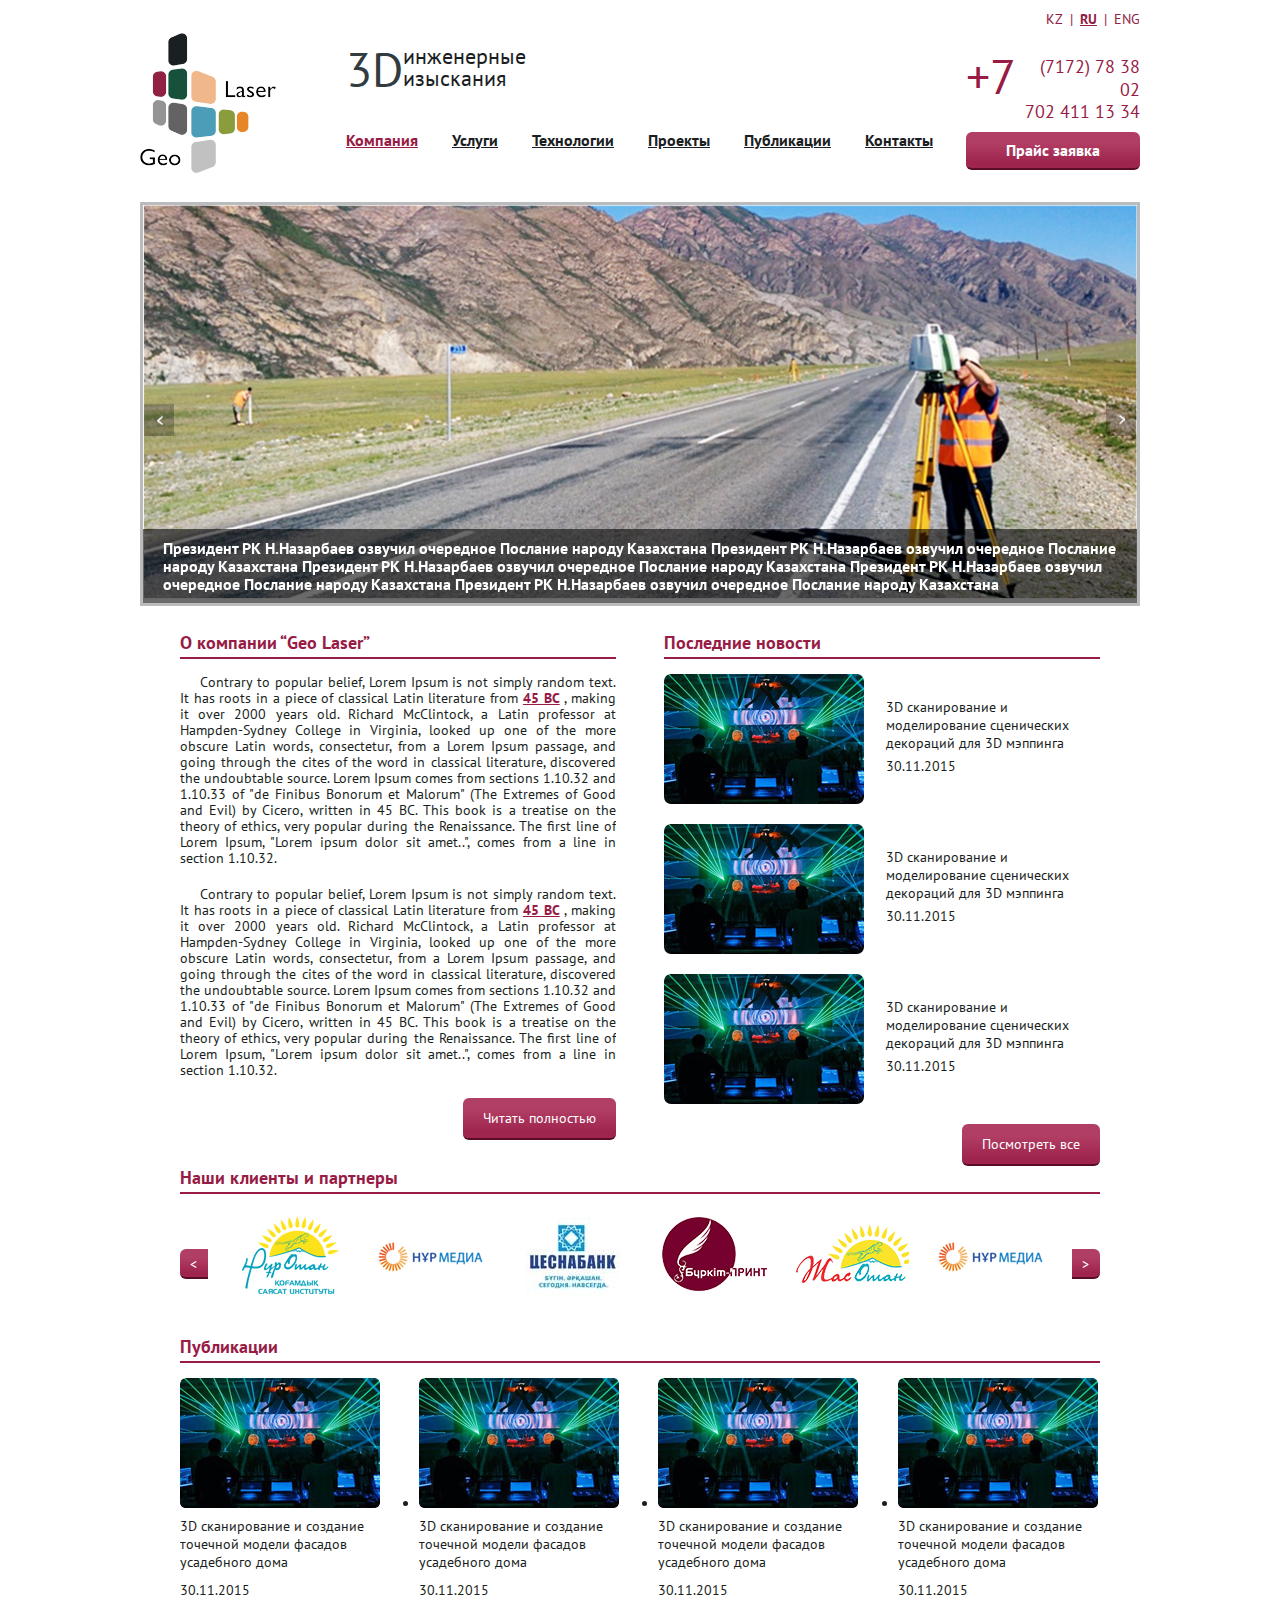
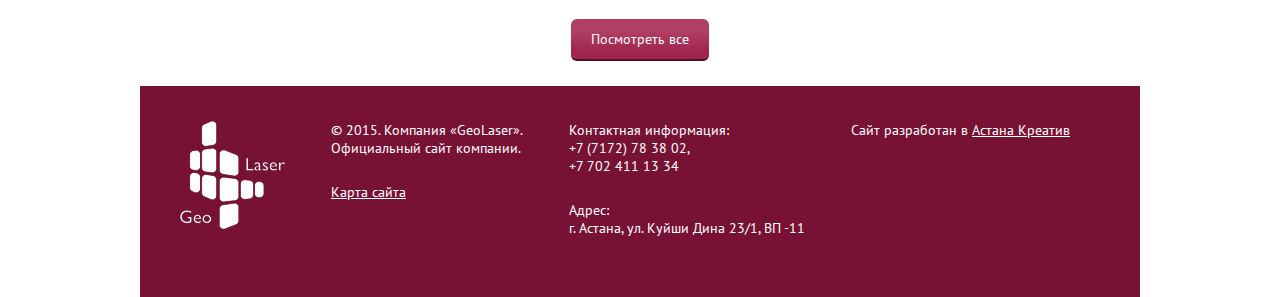
==== index.html @ b0ec6c0c "fist commit" ====
<!DOCTYPE html>
<html lang="en">
<head>
	<meta charset="UTF-8">
	<title>Geolaser</title>
	<meta name="viewport" content="width=device-width, initial-scale=1.0, maximum-scale=1.0, minimum-scale=1.0">
	<script type="text/javascript" src="http://code.jquery.com/jquery-2.1.4.js"></script>
	<link rel="stylesheet" type="text/css" href="css/reset.css">
	<link rel="stylesheet" type="text/css" href="css/style.css">
	<link rel="stylesheet" type="text/css" href="css/slide.css">
	<link rel="stylesheet" href="css/jquery.fancybox.css?v=2.1.5" type="text/css" media="screen" />
	<script type="text/javascript" src="js/jquery.fancybox.pack.js?v=2.1.5"></script>
	<script src="js/app.js" type="text/javascript"></script>
	
	<script src="js/responsive-nav.js"  type="text/javascript"></script>

</head>

<body>
	<div class="page">

		<header>
			<div class="cr">
				<div class="top_line">
					<div class="lang">
						<a href="">KZ</a>
						|
						<a href="" class="active">RU</a>
						|
						<a href="">ENG</a>
					</div>
				</div>
				<div class="head">
					<div class="logo">
						<a href="">
							<img src="img/logo.png" alt=""></a>
					</div>
					<div class="head_center">
						<div class="head_tagline">
							<span>3D</span>
							инженерные
							<br>изыскания</div>
					</div>
					<div class="head_phone">
						<span>+7</span>
						<a class="tel"href="tel:77172 78 38 02">(7172) 78 38 02</a>
						<a class="tel two"href="tel:7702 411 13 34">702 411 13 34</a>
						<a href="" class="price_button">Прайс заявка</a>
					</div>
					<div class="menu" id="nav">
						<ul class="menu_list">
							<li >
								<a href="" class="active">Компания</a>
								<div class="sub_menu min">
									<ul >
											<li>
												<a href="">О компании</a>
											</li>
											<li>
												<a href="">Лента новостей</a>
											</li>

											<li>
												<a href="">Используемое оборудование</a>
											</li>
										</ul>
								</div>
							</li>
							<li>
								<a href="">Услуги</a>
								<div class="sub_menu">
									<div class="sub_menu_left">
										<div class="mine_title">Обмерные работы в промышленности, 
энергетике, на транспорте и в топографии</div>
										<ul >
											<li>
												<a href="">Обмерные работы и изыскания на объектах 
промышленности, энергетики, инфраструктуры</a>
											</li>
											<li>
												<a href="">Точное определение объемов сыпучих материалов 
и инвентаризация складов сырья</a>
											</li>

											<li>
												<a href="">Топографо-геодезические и инженерно-
геодезические изыскания, построение
геодезических сетей</a>
											</li>
										</ul>
									</div>
									<div class="sub_menu_right">
										<div class="mine_title">Обмерные работы в строительстве, 
реставрации, архитектуре</div>
										<ul >
											<li>
												<a href="">Обмерные работы на объектах историко-
культурного наследия и памятниках архитектуры</a>
											</li>
											<li>
												<a href="">Обмерные работы для проектов в сфере 
архитектуры, строительства и дизайна интерьеров</a>
											</li>
											<li>
												<a href="">Построение точных 3D моделей зданий и 
сооружений по данным лазерного сканирования</a>

											</li>
											<li><a href="">Обмерные работы для целей технического надзора 
и строительного контроля зданий и сооружений</a></li>
											<li><a href="">Съемка фасадов для целей проектирования 
навесных и светопрозрачных конструкций</a></li>
											<li><a href="">Точные обмеры элементов декора зданий, деталей 
интерьеров и мебели методом 3D сканирования</a></li>
										</ul>
									</div>
								</div>
							</li>
							<li>
								<a href="">Технологии</a>
								<div class="sub_menu tex">
									<ul>
										<li>
												<a href="">Технология лазерного сканирования</a>
											</li>
											<li>
												<a href="">Применение различных технологий обмерных работ</a>
											</li>
											<li>
												<a href="">Опыт оптимальной организации обмерных работ</a>
											</li>
									</ul>
								</div>
							</li>
							<li>
								<a href="">Проекты</a>
							</li>
							<li>
								<a href="">Публикации</a>
							</li>
							<li>
								<a href="">Контакты</a>
							</li>
						</ul>
						<script>
						      var navigation = responsiveNav("#nav", {
						        insert: "before"
						      });
						    </script>
					</div>
				</div>

			</div>
		</header>
		<div class="cr">
			<section class="slider" >
				<div class="slider__item">
					<a href="news-7.html">
						<img src="img/slider1.jpg" alt=""></a>
					<div class="des_slider">
						Президент РК Н.Назарбаев озвучил очередное Послание народу Казахстана
							Президент РК Н.Назарбаев озвучил очередное Послание народу Казахстана
							Президент РК Н.Назарбаев озвучил очередное Послание народу Казахстана
							Президент РК Н.Назарбаев озвучил очередное Послание народу Казахстана
							Президент РК Н.Назарбаев озвучил очередное Послание народу Казахстана
					</div>
				</div>
				<div class="slider__item">
					<a href="news-5.html">
						<img src="img/slider2.jpg" alt=""></a>
					<div class="des_slider">
						Председатель партии «Ауыл» провел встречу с молодыми писателями
					</div>
				</div>
				<div class="slider__item">
					<a href="news-9.html">
						<img src="img/slider4.jpg" alt=""></a>
					<div class="des_slider">
						МСХ: Казахстан готов к замещению турецких товаров на рынке РФ
					</div>
				</div>
			</section>
		</div>
		<div class="cr">
			<div class="container">
				<div class="content_block left">
					<div class="title">О компании “Geo Laser”</div>
					<p>
						Contrary to popular belief, Lorem Ipsum is not simply random text. It has roots in a piece of classical Latin literature from
						<a href="">45 BC</a>
						, making it over 2000 years old. Richard McClintock, a Latin professor at Hampden-Sydney College in Virginia, looked up one of the more obscure Latin words, consectetur, from a Lorem Ipsum passage, and going through the cites of the word in classical literature, discovered the undoubtable source. Lorem Ipsum comes from sections 1.10.32 and 1.10.33 of "de Finibus Bonorum et Malorum" (The Extremes of Good and Evil) by Cicero, written in 45 BC. This book is a treatise on the theory of ethics, very popular during the Renaissance. The first line of Lorem Ipsum, "Lorem ipsum dolor sit amet..", comes from a line in section 1.10.32.
					</p>
					<p>
						Contrary to popular belief, Lorem Ipsum is not simply random text. It has roots in a piece of classical Latin literature from
						<a href="">45 BC</a>
						, making it over 2000 years old. Richard McClintock, a Latin professor at Hampden-Sydney College in Virginia, looked up one of the more obscure Latin words, consectetur, from a Lorem Ipsum passage, and going through the cites of the word in classical literature, discovered the undoubtable source. Lorem Ipsum comes from sections 1.10.32 and 1.10.33 of "de Finibus Bonorum et Malorum" (The Extremes of Good and Evil) by Cicero, written in 45 BC. This book is a treatise on the theory of ethics, very popular during the Renaissance. The first line of Lorem Ipsum, "Lorem ipsum dolor sit amet..", comes from a line in section 1.10.32.
					</p>
					<a href="compani.html" class="button">Читать полностью</a>
				</div>
				<div class="content_block right">
					<div class="title">Последние новости</div>
					<div class="news_item">
						<div class="news_img">
							<img src="img/news.jpg" alt=""></div>

						<a href="" class="news_title">
							3D сканирование и моделирование сценических декораций для 3D мэппинга
						</a>
						<div class="date">30.11.2015</div>
					</div>
					<div class="news_item">
						<div class="news_img">
							<img src="img/news.jpg" alt=""></div>

						<a href="" class="news_title">
							3D сканирование и моделирование сценических декораций для 3D мэппинга
						</a>
						<div class="date">30.11.2015</div>
					</div>
					<div class="news_item">
						<div class="news_img">
							<img src="img/news.jpg" alt=""></div>

						<a href="" class="news_title">
							3D сканирование и моделирование сценических декораций для 3D мэппинга
						</a>
						<div class="date">30.11.2015</div>
					</div>
					<a href="news.html" class="button ">Посмотреть все</a>
				</div>

				<div class="partners_container">
					<div class="title">Наши клиенты и партнеры</div>
					<div class="partners">
						<div class="item-block">
							<a href="" title="" >
								<img src="img/partner1.jpg" alt="" class="item-block__img"></a>
						</div>
						<div class="item-block">
							<a href="" title="" >
								<img src="img/partner2.jpg" alt="" class="item-block__img"></a>
						</div>
						<div class="item-block">
							<a href="" title="" >
								<img src="img/partner3.jpg" alt="" class="item-block__img"></a>
						</div>
						<div class="item-block">
							<a href="" title="" >
								<img src="img/partner4.jpg" alt="" class="item-block__img"></a>
						</div>
						<div class="item-block">
							<a href="" title="" >
								<img src="img/partner5.jpg" alt="" class="item-block__img"></a>
						</div>
						<div class="item-block">
							<a href="" title="" >
								<img src="img/partner2.jpg" alt="" class="item-block__img"></a>
						</div>
						<div class="item-block">
							<a href="" title="" >
								<img src="img/partner1.jpg" alt="" class="item-block__img"></a>
						</div>
						<div class="item-block">
							<a href="" title="" >
								<img src="img/partner2.jpg" alt="" class="item-block__img"></a>
						</div>
						<div class="item-block">
							<a href="" title="" >
								<img src="img/partner1.jpg" alt="" class="item-block__img"></a>
						</div>
						<div class="item-block">
							<a href="" title="" >
								<img src="img/partner2.jpg" alt="" class="item-block__img"></a>
						</div>
						<div class="item-block">
							<a href="" title="" >
								<img src="img/partner3.jpg" alt="" class="item-block__img"></a>
						</div>
						<div class="item-block">
							<a href="" title="" >
								<img src="img/partner4.jpg" alt="" class="item-block__img"></a>
						</div>
						<div class="item-block">
							<a href="" title="" >
								<img src="img/partner5.jpg" alt="" class="item-block__img"></a>
						</div>
						<div class="item-block">
							<a href="" title="" >
								<img src="img/partner2.jpg" alt="" class="item-block__img"></a>
						</div>
						<div class="item-block">
							<a href="" title="" >
								<img src="img/partner1.jpg" alt="" class="item-block__img"></a>
						</div>
						<div class="item-block">
							<a href="" title="" >
								<img src="img/partner2.jpg" alt="" class="item-block__img"></a>
						</div>

					</div>
				</div>
				<div class="title">Публикации</div>
				<div class="publications">
					<ul>
						<li class="publications_item">
							<div class="publications_item_img">
								<img src="img/news.jpg" alt=""></div>
							<a href="" class="publications_title">
								3D сканирование и создание точечной модели фасадов усадебного дома
							</a>
							<div class="date">30.11.2015</div>
						</li>
						<li class="publications_item">
							<div class="publications_item_img">
								<img src="img/news.jpg" alt=""></div>
							<a href="" class="publications_title">
								3D сканирование и создание точечной модели фасадов усадебного дома
							</a>
							<div class="date">30.11.2015</div>
						</li>
						<li class="publications_item">
							<div class="publications_item_img">
								<img src="img/news.jpg" alt=""></div>
							<a href="" class="publications_title">
								3D сканирование и создание точечной модели фасадов усадебного дома
							</a>
							<div class="date">30.11.2015</div>
						</li>
						<li class="publications_item">
							<div class="publications_item_img">
								<img src="img/news.jpg" alt=""></div>
							<a href="" class="publications_title">
								3D сканирование и создание точечной модели фасадов усадебного дома
							</a>
							<div class="date">30.11.2015</div>
						</li>
					</ul>
					<a href="news.html" class="button publication">Посмотреть все</a>
				</div>
			</div>

		</div>
		<footer>
			<div class="cr">
				<div class="footer_container">
					<div class="fot_item">
						<a href=""><img src="img/f_logo.png" alt=""></a>
					</div>
					<div class="fot_item">
						<p>© 2015. Компания «GeoLaser». <br>
						Официальный сайт компании.</p>
						<a href="">Карта сайта</a>
					</div>
					<div class="fot_item">
						Контактная информация:
						<p>
							<a href="">+7 (7172) 78 38 02,</a>
<a href="">+7 702 411 13 34</a></p>
						Адрес: 
						<span>г. Астана, ул. Куйши Дина 23/1, ВП -11</span>
					</div>
					<div class="fot_item">
						Сайт разработан в <a href="http://astanacreative.kz/" target="_blank">Астана Креатив</a>
					</div>
				</div>
			</div>
		</footer>	
</body>
	</html>
---- css/style.css ----
/* font-family: "PTSansBold" */
@font-face {
    font-family: "PTSansBold";
    src: url("../fonts/PTSansBold/PTSansBold.eot");
    src: url("../fonts/PTSansBold/PTSans-Bold.eot?#iefix")format("embedded-opentype"),
    url("../fonts/PTSansBold/PTSansBold.woff") format("woff"),
    url("../fonts/PTSansBold/PTSansBold.ttf") format("truetype");
    font-style: normal;
    font-weight: normal;
}
/* font-family: "PTSansRegular"; */
@font-face {
    font-family: "PTSansRegular";
    src: url("../fonts/PTSansRegular/PTSansRegular.eot");
    src: url("../fonts/PTSansRegular/PTSansRegular.eot?#iefix")format("embedded-opentype"),
    url("../fonts/PTSansRegular/PTSansRegular.woff") format("woff"),
    url("../fonts/PTSansRegular/PTSansRegular.ttf") format("truetype");
    font-style: normal;
    font-weight: normal;
}
/* font-family: "PTSans-BoldItalic"; */

@font-face {
    font-family: "PTSans-BoldItalic";
    src: url("../fonts/PTSans-BoldItalic/PTSans-BoldItalic.eot");
    src: url("../fonts/PTSans-BoldItalic/PTSans-BoldItalic.eot?#iefix")format("embedded-opentype"),
    url("../fonts/PTSans-BoldItalic/PTSans-BoldItalic.woff") format("woff"),
    url("../fonts/PTSans-BoldItalic/PTSans-BoldItalic.ttf") format("truetype");
    font-style: normal;
    font-weight: normal;
}
/* font-family: "PTSansItcalic"; */
@font-face {
    font-family: "PTSansItalic";
    src: url("../fonts/PTSansItalic/PTSansItalic.eot");
    src: url("../fonts/PTSansItalic/PTSansItalic.eot?#iefix")format("embedded-opentype"),
    url("../fonts/PTSansItalic/PTSansItalic.woff") format("woff"),
    url("../fonts/PTSansItalic/PTSansItalic.ttf") format("truetype");
    font-style: normal;
    font-weight: normal;
}
.page {
    width: 100%;
    margin: 0 auto;
    max-width: 1920px;
    position: relative;
}
.top_line {
    overflow: hidden;
    margin-bottom: 5px;
}
.lang {
    float: right;
    display: inline-block;
    margin-top: 10px;
    color: #902142;
}
.lang a{
    color: #902142;
    margin: 0 3px;

}
.lang a.active {
    font-family: "PTSansBold";
    text-decoration: underline;
}
.lang a:nth-child(3n) {
    margin-right: 0px;
}
.lang a:hover{
    text-decoration:underline;
}
.logo {
    float: left;
    margin-right: 70px;
    margin-bottom: 25px;
}
.head_center {
    float: left;
}

.head_tagline {
    font-size: 22px;
    color: #1a1e22;
    overflow: hidden;
    margin-bottom: 37px;
    margin-top: 12px;
    LINE-HEIGHT: 22PX;
}
.head_tagline span {
    font-size: 48px;
    float: left;
    color: #313b40;
    LINE-HEIGHT: 48PX;
}
/*menu*/
div#nav {
    display: inline-block;
}
ul.menu_list {
    list-style: none;
}
.menu_list li {
    float: left;
    margin-right: 34px;
    font-size: 16px;
    position: relative;
    font-family: "PTSansBold";
}
.menu_list li:hover a {
	 color: #981b45;
}
.menu_list li a {
    color: #1a1e22;
    text-decoration: underline;
}
.menu_list li a.active {
    color: #981b45;
}
.menu_list li:last-child {
    margin-right: 0px;
}
.menu_list li:hover .sub_menu{
    display:block;
}
.sub_menu {
    display: none;
    padding: 19px 15px;
    background: #fff;
    position: absolute;
    width: 661px;
    top: 18px;
    left: 0;
    z-index: 999;
}
.sub_menu ul {
    list-style: none;
}
.sub_menu.tex {
    width: 346px;
    padding-bottom: 5px;
}
.sub_menu.min {
    width: 193px;
    padding-bottom: 5px;
}
.sub_menu_left {
    width: 47%;
    float: left;
    overflow: hidden;
}
.sub_menu_right {
    float: right;
    width: 50%;
}
.mine_title {
    font-size: 14px;
    color: #981b45;
    margin-bottom: 10px;
    font-family: "PTSansBold";
}
.menu_list li > .sub_menu li {
    margin-right: 0px;
    margin-bottom: 5px;
    font-size: 14px;
}
.menu_list li > .sub_menu li a {
    color:#5f5f5f;
    font-size:14px;
    font-family:"PTSansRegular";
}
.sub_menu li a:before {
    position: relative;
    display: block;
    margin: auto;
    content: "";
    float: left;
    width: 5px;
    height: 10px;
    margin-right: 7px;
    background-image: url(../img/menu_select.png);
    background-repeat: no-repeat;
    margin-top: 4px;
}
.sub_menu li:hover a:before {
    background-image: url(../img/sub_menu_hover.png);
}
.menu_list li >.sub_menu li:hover a{
    color:#981b45;
}
#nav-toggle {
    display: none;
}
.head_phone {
    float: right;
    width: 174px;
    text-align: right;
    margin-top: 12px;
}
.head_phone span {
    color: #981b45;
    font-size: 48px;
    float: left;
}
.tel {
    display: block;
    color: #981b45;
    font-size: 18px;
    margin: 10px 0px -1px;
}
.tel.two {
    margin-top: 0px;
}
.price_button {
    width: 100%;
    text-align: center;
    display: block;
    background: #000;
    z-index: 55;
    margin-top: 10px;
    position: relative;
    clear: both;
    padding: 8px 0;
    border-radius: 6px;
    border-bottom: 2px solid #580c26;
    background: -moz-linear-gradient(top, #0A6EB1 0%,#60A8DE 50%,#60A8DE 51%,#2B7BB9 100%);
    background: -webkit-gradient(linear, left top, left bottom, color-stop(0%,#b34067 ), color-stop(50%,#b34067 ), color-stop(51%,#b34067 ), color-stop(100%,#b34067 ));
    background: -webkit-linear-gradient(top, #b34067 0%,#9f254e 50%,#9f254e 51%,#b34067 100%);
    background: -o-linear-gradient(top, #0A6EB1 0%,#60A8DE 50%,#60A8DE 51%,#2B7BB9 100%);
    background: -ms-linear-gradient(top, #0A6EB1 0%,#60A8DE 50%,#60A8DE 51%,#2B7BB9 100%);
    background: linear-gradient(to bottom, #b13e64 30%,#9f254e 84%,#9f254e 100%,#b34067 100%);
    color: #fff;
    font-family: "PTSansBold";
    font-size: 16px;
}


/*container index*/
.contnet ul, ol, dd,dt {
    padding-left: 20px;
    margin-bottom: 15px;
	
}
.content ul {
	list-style:disc;
}
.container {
    padding: 0 40px;
    clear: both;
}
.container p {
    text-indent: 20px;
    line-height: 16px;
    text-align: justify;
    margin-bottom: 20px;
}
.container p a{
    color:#981b45;
    font-family:"PTSansBold";
    text-decoration:underline;
}
.contnet img {
    width: 100%;
    margin-bottom: 20px;
}
.left {
    float: left;
    width: 47.4%;
    overflow: hidden;
}
.right {
    float: right;
    width: 47.4%;
}
.title {
    font-family: "PTSansBold";
    font-size: 18px;
    color: #981b45;
    border-bottom: 2px solid #981b45;
    overflow: hidden;
    text-align: left;
    padding-bottom: 3px;
    clear: both;
    margin-bottom: 15px;
}
.button {
    padding: 11px 20px;
    color: #fff;
    background: -moz-linear-gradient(top, #0A6EB1 0%,#60A8DE 50%,#60A8DE 51%,#2B7BB9 100%);
    background: -webkit-gradient(linear, left top, left bottom, color-stop(0%,#b34067 ), color-stop(50%,#b34067 ), color-stop(51%,#b34067 ), color-stop(100%,#b34067 ));
    background: -webkit-linear-gradient(top, #b34067 0%,#9f254e 50%,#9f254e 51%,#b34067 100%);
    background: -o-linear-gradient(top, #0A6EB1 0%,#60A8DE 50%,#60A8DE 51%,#2B7BB9 100%);
    background: -ms-linear-gradient(top, #0A6EB1 0%,#60A8DE 50%,#60A8DE 51%,#2B7BB9 100%);
    background: linear-gradient(to bottom, #b13e64 30%,#9f254e 84%,#9f254e 100%,#b34067 100%);
    border-radius: 6px;
    border-bottom: 2px solid #580c26;
    display: inline-block;
    float: right;
}
/*news*/
.news_item {
    margin-bottom: 20px;
    overflow: hidden;
    text-align: left;
}

.news_img {
    height: 130px;
    border-radius: 7px;
    overflow: hidden;
    float: left;
    margin-right: 5%;
    width: 200px;
}
.news_title {
    display: block;
    color: #1a1e22;
    margin-top: 24px;
    /* float: left; */
    /* width: auto; */
    margin-bottom: 5px;
}
.news_title:hover {
    color: #981b45;
    text-decoration: underline;
}
/*news end*/
/*publications*/
.publications {
    text-align: center;
    margin-bottom: 25px;
    overflow: hidden;
}
.publications_item {
    width: 22%;
    float: left;
    margin-right: 4%;
    text-align: left;
    margin-bottom:20px;
}
.button.publication {
    float: none;
}
.publications_item:nth-child(4n) {
    margin-right: 0px;
}
.publications_item_img {
    border-radius: 6px;
    overflow: hidden;
    margin-bottom: 5px;
}
.publications_title {
    color: #1a1e22;
    display: block;
    margin-bottom: 10px;
}
.publications_title:hover {
    color: #981b45;
    text-decoration: underline;
}
/*publications  end*/
/*container end*/
/*footer*/
.footer_container {
    padding: 35px 40px;
    background: #771234;
    overflow: hidden;
}
.fot_item {
    float: left;
    color: #fff;
    margin-right: 46px;
    margin-bottom:25px;
}
.fot_item a {
    color: #fff;
    text-decoration: underline;
}
.fot_item p {
    margin-bottom: 26px;
}

.fot_item p a {
    display: block;
    color: #fff;
    text-decoration: none;
}
.fot_item span {
    display: block;
}
.fot_item:last-child {
    margin-right: 0px;
}
/*footer*/
@media screen and (max-width: 960px){
    .cr {
    width: auto;
    padding: 0 10px;
}
  .js #nav {
    position: relative;
  }
  .js #nav.closed {
    max-height: none;
  }
#nav-toggle {
    display: block;
    position: relative;
    clear: both;
    height: 42px;
    position: relative;
    z-index: 6;
    text-align: center;
    line-height: 42px;
    color: #fff;
    background: -moz-linear-gradient(top, #0A6EB1 0%,#60A8DE 50%,#60A8DE 51%,#2B7BB9 100%);
    background: -webkit-gradient(linear, left top, left bottom, color-stop(0%,#b34067 ), color-stop(50%,#b34067 ), color-stop(51%,#b34067 ), color-stop(100%,#b34067 ));
    background: -webkit-linear-gradient(top, #b34067 0%,#9f254e 50%,#9f254e 51%,#b34067 100%);
    background: -o-linear-gradient(top, #0A6EB1 0%,#60A8DE 50%,#60A8DE 51%,#2B7BB9 100%);
    background: -ms-linear-gradient(top, #0A6EB1 0%,#60A8DE 50%,#60A8DE 51%,#2B7BB9 100%);
    background: linear-gradient(to bottom, #b13e64 30%,#9f254e 84%,#9f254e 100%,#b34067 100%);
    border-bottom: 2px solid #580c26;
    font-size: 18px;
    margin-bottom: 25px;
}
#nav-toggle:before {
    content: "";
    width: 18px;
    height: 16px;
    position: absolute;
    top: 13px;
    left: 12px;
    background-image: url(../img/menu_mobile.png);
    background-repeat: no-repeat;
}
  #nav ul {
  margin: 0;
  padding: 0;
  width: 100%;
  display: block;
  list-style: none;
}


.menu_list li {
    float: left;
    font-family: "PTSansRegular";
    color: #5d5d5d;
    font-size: 16px;
    margin-bottom: 5px;
}
.sub_menu, .sub_menu.min ,.sub_menu.tex {
    padding: 10px;
    position: static;
    display: block;
   width: auto;
}

.sub_menu_left,.sub_menu_right {
    width: 100%;
}
#nav li {
  width: 100%;
  display: block;
}
.js #nav {
  clip: rect(0 0 0 0);
  max-height: 0;
  display: block;
}

#nav.opened {
  max-height: 9999px;
}

.fot_item{
    width:33%;
    margin-right:0px;
}
.fot_item:last-child{
    width:100%;
    text-align:center;
    margin-bottom:0px;
}
}
@media screen and (max-width: 768px){
    .slider.slick-initialized.slick-slider,.head_tagline{
        display:none;
    }
	.sub_menu li a:before{
		display:none;
	}
    .footer_container {
    padding: 35px 40px;
    background: #771234;
    overflow: hidden;
}
.container {
padding: 0 20px;
}
.content_block{
    width:100%;

}
.partners_container{
    display:none;
}
.content_block.right  {
    text-align:center;
}
.content_block.right .button {
    float: none;
    margin-bottom: 25px;
}
.content_block.left .button {
    margin-bottom: 25px;
}
}
@media screen and (max-width: 600px){
.footer_container {
    padding: 20px 20px;
}
.fot_item:first-child {
    display: none;
}
.publications_item {
    width: 48%;
    margin-right: 3%;
    margin-bottom: 20px;
}
.publications_item_img img {
    width: 100%;
}
.publications_item:nth-child(2n){
    margin-right:0;
}
.fot_item {
    width: 50%;
}
.content_block{
    width:100%;
}
.partners_container{
    display:none;
}
}
@media screen and (max-width: 480px){
.news_img, .publications_item, .fot_item {
    width: 100%;
    margin-right: 0px;
   
    text-align: center;
}

.fot_item{
	margin-bottom:10px;
}
 .container {
padding: 0 10px;
}
.fot_item:nth-child(2){
	display:none
}
.fot_item p {
    margin-bottom: 15px;
}
.logo {
    width: 100%;
    text-align: center;
    margin-right: 0px;
}
.news_img img{
    width: 100%;
}
.head_phone {
    float: none;
    margin: 0 auto 20px;
}

.tel {
    font-size: 17px;
    margin: 9px 0px 0px;
    float: left;
}
}
/*menu end*/
---- css/slide.css ----
/* Slider */

.slick-slider {
    position: relative;
    display: block;
    -moz-box-sizing: border-box;
    box-sizing: border-box;
    -webkit-user-select: none;
    -moz-user-select: none;
    -ms-user-select: none;
    user-select: none;
    -webkit-touch-callout: none;
    -khtml-user-select: none;
    -ms-touch-action: pan-y;
    touch-action: pan-y;
    -webkit-tap-highlight-color: transparent;
    width: 100%;
    margin-bottom: 10px;
}
.news.slick-initialized.slick-slider {
    margin-top: 60px;
}
.slick-list {
    position: relative;
    display: block;
    overflow: hidden;
    margin: 0;
    padding: 0;
    width: 100%;
}
.slick-list:focus
{
    outline: none;
}
.slick-list.dragging
{
    cursor: pointer;
    cursor: hand;
}

.slick-slider .slick-track,
.slick-slider .slick-list
{
    -webkit-transform: translate3d(0, 0, 0);
       -moz-transform: translate3d(0, 0, 0);
        -ms-transform: translate3d(0, 0, 0);
         -o-transform: translate3d(0, 0, 0);
            transform: translate3d(0, 0, 0);
}

.slick-track {
    position: relative;
    top: 0;
    left: 0;
    display: block;
    /* overflow: hidden; */
    /* height: 487px; */
}
.slick-track:before,
.slick-track:after
{
    display: table;

    content: '';
}
.slick-track:after
{
    clear: both;
}
.slick-loading .slick-track
{
    visibility: hidden;
}

.slick-slide {
    display: none;
    float: left;
    /* height: 100%; */
    min-height: 1px;
    /* overflow: hidden; */
    outline: none;
}
[dir='rtl'] .slick-slide
{
    float: right;
}
.item-block.slick-slide {
    text-align: center;
}
.slick-slide.slick-loading img
{
    display: none;
}
.slick-slide.dragging img
{
    pointer-events: none;
}
.slick-initialized .slick-slide {
    display: block;
    text-align: center;
    cursor:pointer;
}
.slick-loading .slick-slide
{
    visibility: hidden;
}
.slick-vertical .slick-slide
{
    display: block;

    height: auto;

    border: 1px solid transparent;
}

.slider-description {
    position: absolute;
    top: 0;
    right: 0;
    bottom: 0;
    text-align: center;
    left: 0;
    width: 1000px;
    /* height: 315px; */
    margin: 0px auto auto;
    text-transform: uppercase;
    color: #fff;
    line-height: 1;
}
.slider-des-form {
    background-image: url(../img/form_bg.png);
    height: 183px;
    background-size: cover;
    margin-top: 11px;
}
.slider-des-form-title {
    color: #5d5d5d;
    font-family: "PTSansBold";
    font-size: 18px;
    padding-top: 31px;
    margin-bottom: 20px;
}

.input_top {
    text-align: center;
    border: none;
    border-bottom: 1px solid #252525;
    width: 160px;
    font-family: "PTSansRegular";
    line-height: 18px;
    font-size: 16px;
    margin: 0 15px;
}

.slider-des-content {
    width: 460px;
    float: right;
    margin-top: 39px;
}
.slider-des-content_title {
    font-family: "Clip-Condensed";
    font-size: 33px;
    text-align: right;
    background: rgba(0,0,0,.5);
    padding-right: 11px;
    padding-top: 5px;
    padding-bottom: 5px;
}
.slider-description img {
    display: inline-block;
    width: auto;
    margin-top: 38px;
}
.slider-description__row--first {
    font-size: 60px;
}
.slider-description__row--second {
    font-size: 30px;
}

.slider-description__row {
    font-family: "Gothic";
    color: #fccb56;
    text-shadow: -2px 0px 2px #3C2008;
}
.slider_dva {
    display: -webkit-box;
    display: -webkit-flex;
    display: -ms-flexbox;
    display: flex;
    width: 100%;
    box-sizing: border-box;
    -webkit-box-pack: justify;
    -webkit-justify-content: space-between;
    -ms-flex-pack: justify;
    justify-content: space-between;
    margin-top: 9px;
    margin-bottom: 20px;
}
.big-slides-opac {
    opacity: 0.5;
    background-color: #000;
    height: 60px;
    width: 100%;
    z-index: 1;
    position: absolute;
    top: 0;
}
.big-slides {
    height: 350px;
	float:left;
}
.small-slides {
    margin-left: 11px;
}
.smal-slides-title {
    font-family: Calibri-Bold;
    font-size: 20px;
    color: #8c623e;
    margin-bottom: 12px;
    position: absolute;
    top: 12px;
}
.big-slides__content {
    position: absolute;
    bottom: 0px;
    background-color: rgba(0, 0, 0, 0.62);
    border-radius: 0px 0px 7px 7px;
}
.big-slides__content p {
    color: #fff;
    z-index: 5;
    padding: 10px;
    font-size: 15px;
    line-height: 15px;
    font-family: "Calibri";
}

.big-slides__item.active {
    display: block;
}
.big-slides__item {
    position: relative;
    width: 590px;
    height: 350px;
    display: none;
    overflow: hidden;
}
.big-slides__img img {
    width: 100%;
}
.small-slides__item:hover, .small-slides__item.active {
    opacity:1;
	cursor:pointer;
}

.small-slides_content {
    overflow: hidden;
    margin-left: 5px;
    width: 117px;
    height: 60px;
    float: right;
}
.small-slides_content a {
    font-family: "Calibri-Bold";
    font-size: 18px;
    line-height: 18px;
    color: #9cad0b;
    display: block;
    margin-bottom: 5px;
	text-decoration:underline;
}
.small-slides_content p {
    line-height: 14px;
    font-size: 16px;
    Font-family: "Calibri";
    color: #a4662f;
}
.small-slides__item {
    display: block;
    overflow: hidden;
    box-sizing: border-box;
    width: 191px;
    border-radius: 0px;
    height: 172px;
    line-height: 0;
    margin-bottom: 8px;
    float: left;
    opacity: 0.5;
    margin-right: 8px;
}
.small-slides__item:nth-child(3n) {
    margin-right: 0px;
}
.small-slides__item_img {
    width: 194px; 
    /* overflow: hidden; */
    /* float: left; */
    /* border-radius: 8px; */
}

.slick-dots {
    text-align: center;
    overflow: hidden;
    padding: 0;
    margin: 50px 0;
}
.slick-dots li {
    padding: 0;
    text-align: center;
    display: inline-block;
    list-style: none;
    text-align: center;
    margin: 0 10px;
}
.slick-dots li button {
    width: 110px;
    border: none;
    outline: none;
    height: 10px;
    cursor: pointer;
    overflow: hidden;
    display: block;
    color: #cd851f;
    background: #cd851f;
    border-radius: 8px;
}
.slick-dots li.slick-active button{
    color: #5ba000;
    background: #5ba000;
}

.des_slider {
    position: absolute;
    bottom: 0;
    color: #fff;
    font-family: "PTSansBold";
    font-size: 16px;
    line-height: 18px;
    padding: 10px 20px;
    background-color: rgba(0, 0, 0, 0.58);

    text-align: left;
    bottom: 0px;
    width: 19.2%;
}
.slider.slick-initialized.slick-slider {
    margin-bottom: 25px;
    border: 3px solid #babbbc;
    overflow: hidden;
}
.slider .slick-nav {
    position: absolute;
    z-index: 99;
    top: 50%;
    cursor: pointer;
}
.slider .slick-nav--next {
    right: 1px;
    background-image: url(../img/slider_right.png);
    width: 3%;
    height: 8%;
    background-repeat: no-repeat;
    background-size: cover;
}
.partners_container {
    overflow: hidden;
    clear: both;
}

.partners.slick-initialized.slick-slider {
    margin-bottom: 25px;
    padding: 0 40px;
}
.slider img {
    width: 100%;
}
.slider .slick-nav:hover {
    background-color: #AD395F;
    transition: all 0.4s ease-in;
}
.slider .slick-nav--prev {
    left: 1px;
    background-image: url(../img/slider_left.png);
    width: 3%;
    height: 8%;
    background-repeat: no-repeat;
    background-size: cover;
}
.partners .slick-nav {
    position: absolute;
    z-index: 99;
    top: 40px;
    cursor: pointer;
}
.partners .slick-nav--next {
    right: 0;
     width: 28px;
    height: 28px;
    background-size: cover;
    background: -moz-linear-gradient(top, #0A6EB1 0%,#60A8DE 50%,#60A8DE 51%,#2B7BB9 100%);
    background: -webkit-gradient(linear, left top, left bottom, color-stop(0%,#b34067 ), color-stop(50%,#b34067 ), color-stop(51%,#b34067 ), color-stop(100%,#b34067 ));
    background: -webkit-linear-gradient(top, #b34067 0%,#9f254e 50%,#9f254e 51%,#b34067 100%);
    background: -o-linear-gradient(top, #0A6EB1 0%,#60A8DE 50%,#60A8DE 51%,#2B7BB9 100%);
    background: -ms-linear-gradient(top, #0A6EB1 0%,#60A8DE 50%,#60A8DE 51%,#2B7BB9 100%);
    background: linear-gradient(to bottom, #b13e64 30%,#9f254e 84%,#9f254e 100%,#b34067 100%);
    border-radius: 0px 6px 6px 0px;
    border-bottom: 2px solid #580c26;
}
.partners .slick-nav--next:before {
    content: ">";
    color: #fff;
    display: block;
    margin: 0 auto;
    margin-top: 21%;
    margin-left: 35%;
}
.partners .slick-nav--prev {
    left: 0;
    width: 28px;
    height: 28px;
    background-size: cover;
    background: -moz-linear-gradient(top, #0A6EB1 0%,#60A8DE 50%,#60A8DE 51%,#2B7BB9 100%);
    background: -webkit-gradient(linear, left top, left bottom, color-stop(0%,#b34067 ), color-stop(50%,#b34067 ), color-stop(51%,#b34067 ), color-stop(100%,#b34067 ));
    background: -webkit-linear-gradient(top, #b34067 0%,#9f254e 50%,#9f254e 51%,#b34067 100%);
    background: -o-linear-gradient(top, #0A6EB1 0%,#60A8DE 50%,#60A8DE 51%,#2B7BB9 100%);
    background: -ms-linear-gradient(top, #0A6EB1 0%,#60A8DE 50%,#60A8DE 51%,#2B7BB9 100%);
    background: linear-gradient(to bottom, #b13e64 30%,#9f254e 84%,#9f254e 100%,#b34067 100%);
    border-radius: 6px 0px 0px 6px;
    border-bottom: 2px solid #580c26;
}
.partners .slick-nav--prev:before {
    content: "<";
    color: #fff;
    display: block;
    margin: 0 auto;
    margin-top: 21%;
    margin-left: 35%;
}
.partners.slick-initialized.slick-slider {
    margin-bottom: 25px;
}
.photo-sliders .slick-nav {
    position: absolute;
    z-index: 99;
    top: 23%;
    cursor: pointer;
}
.photo-sliders .slick-nav--next {
    right: -8%;
    background-image: url(../img/slider_right.png);
     width: 8%;
   height: 50%;
    background-repeat: no-repeat;
    background-size: cover;
}
.photo-sliders .slick-nav:hover {
    background-color: #00AD68;
    transition: all 0.4s ease-in;
}
.photo-sliders .slick-nav--prev {
    left: -9%;
    background-image: url(../img/slider_left.png);
    width: 8%;
    height: 50%;
    background-repeat: no-repeat;
    background-size: cover;
}
.slick-prev.slick-nav.photo-nav--prev.slick-arrow {
	 left: -9%;
    background-image: url(../img/slider_left.png);
    width: 8%;
    height: 40%;
    background-repeat: no-repeat;
    background-size: cover;
}
.slick-next.slick-nav.photo-nav--next.slick-arrow {
	 right: -9%;
    background-image: url(../img/slider_right.png);
    width: 8%;
    height: 40%;
    background-repeat: no-repeat;
    background-size: cover;
}
.photo-slider-small.slider-small.slick-initialized.slick-slider {
    width: 84%;
    margin: 0 auto;
}
.photo-slider-small.photo-small.slick-initialized.slick-slider {
    width: 84%;
    margin: 0 auto;
}
.slider-smallimg.slick-slide img {
    width: 80%;
}
.photo-sliders {
    margin-bottom: 20px;
}
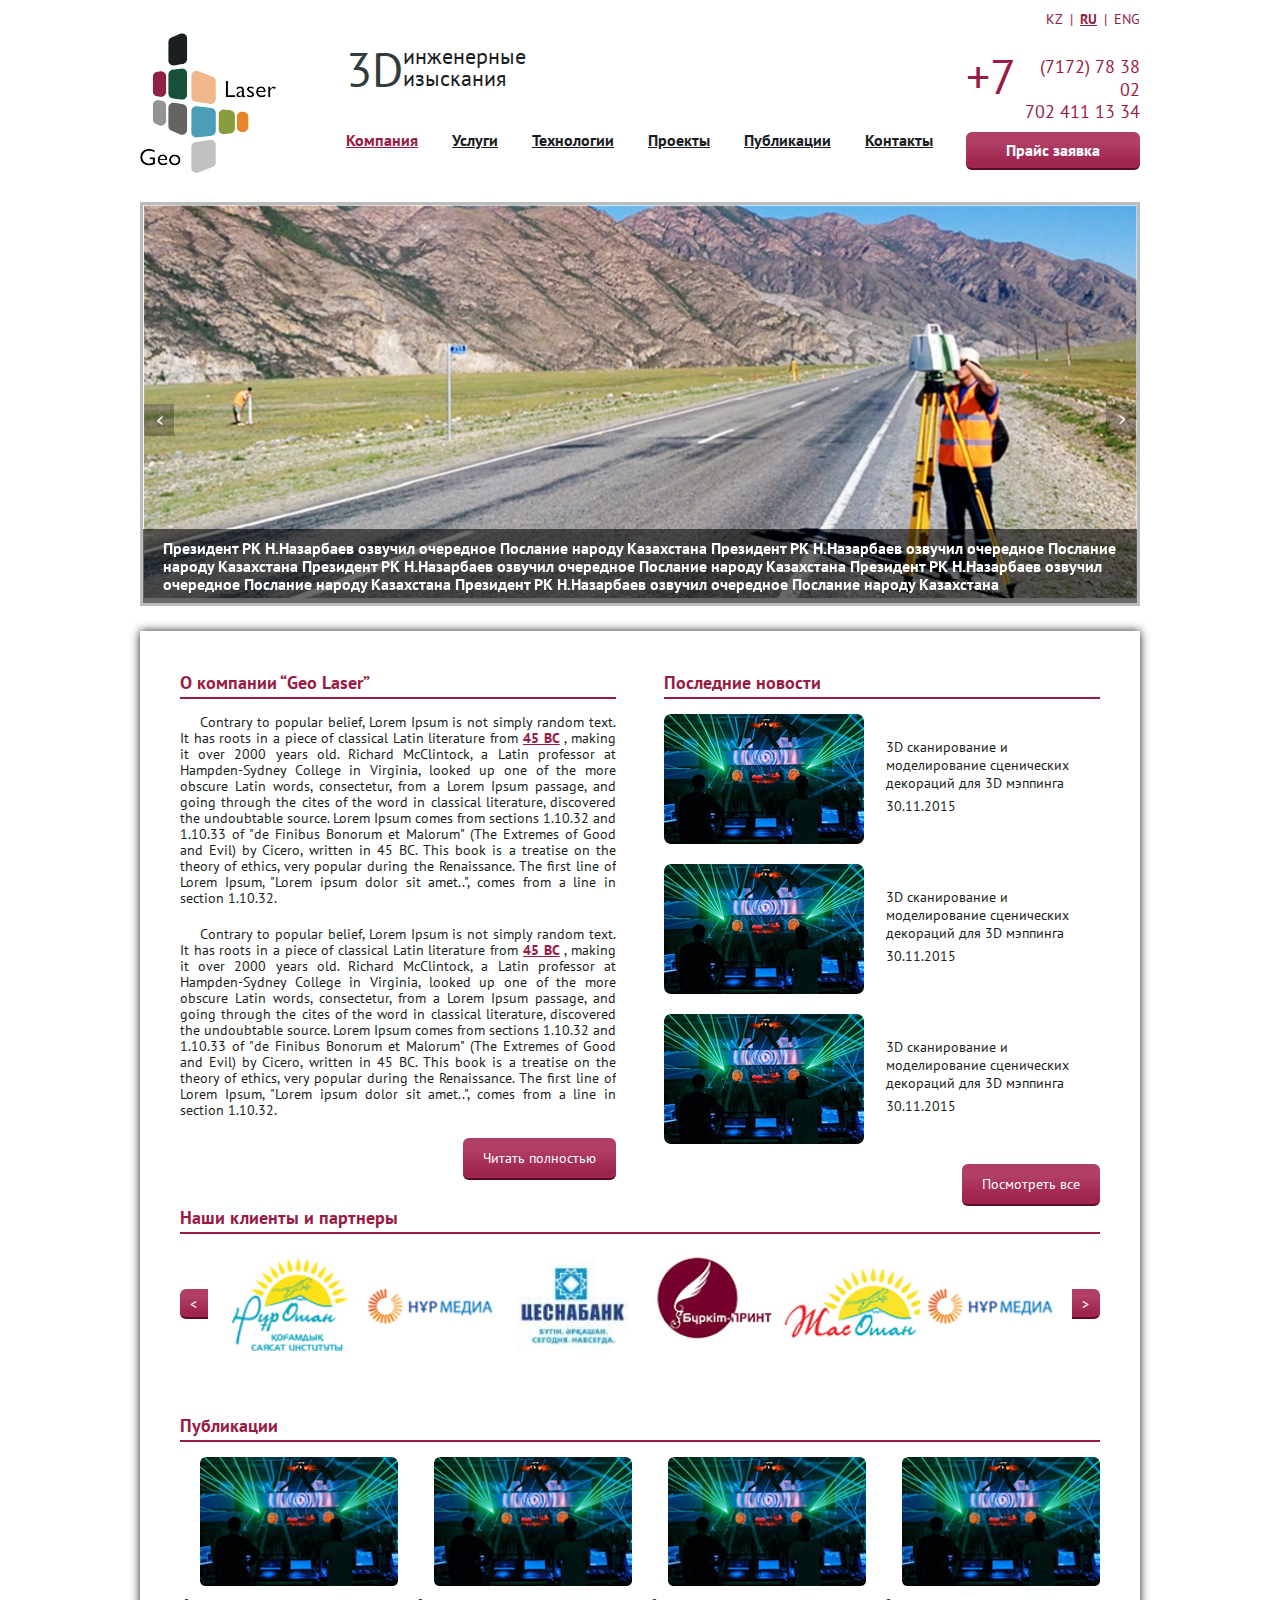
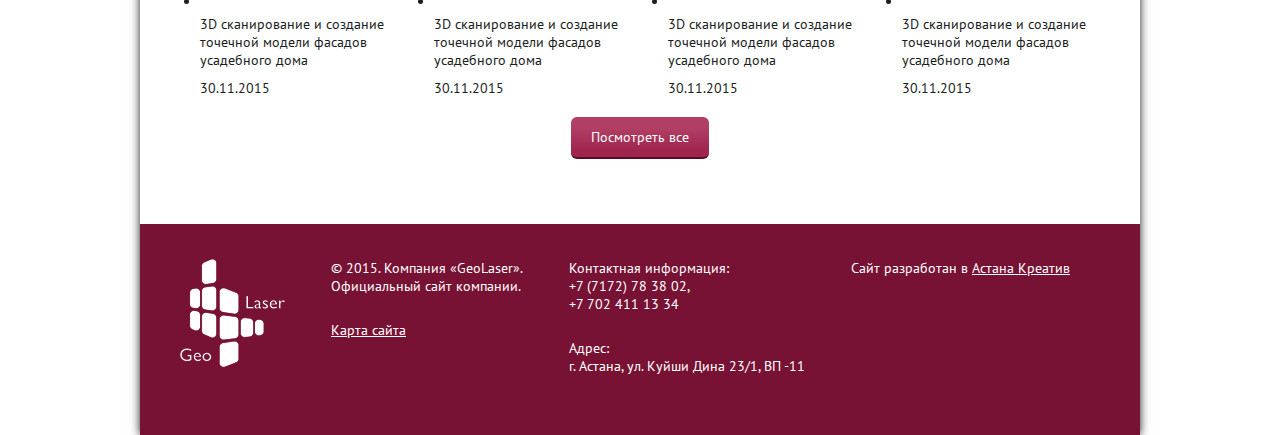
==== commit 3eb3920c: "изменение в контенте" ====
--- a/index.html
+++ b/index.html
@@ -183,6 +183,7 @@
 		</div>
 		<div class="cr">
 			<div class="container">
+			<div class="content">
 				<div class="content_block left">
 					<div class="title">О компании “Geo Laser”</div>
 					<p>
@@ -339,9 +340,9 @@
 				</div>
 			</div>
 
-		</div>
+
 		<footer>
-			<div class="cr">
+
 				<div class="footer_container">
 					<div class="fot_item">
 						<a href=""><img src="img/f_logo.png" alt=""></a>
@@ -363,7 +364,9 @@
 						Сайт разработан в <a href="http://astanacreative.kz/" target="_blank">Астана Креатив</a>
 					</div>
 				</div>
-			</div>
+		
 		</footer>	
+		</div>
+		</div>
 </body>
 	</html>--- a/css/style.css
+++ b/css/style.css
@@ -237,7 +237,7 @@
 
 
 /*container index*/
-.contnet ul, ol, dd,dt {
+.content ul, ol, dd,dt {
     padding-left: 20px;
     margin-bottom: 15px;
 	
@@ -246,21 +246,24 @@
 	list-style:disc;
 }
 .container {
-    padding: 0 40px;
     clear: both;
-}
-.container p {
+    box-shadow: 0px 0px 9px;
+}
+.content {
+    padding: 40px;
+}
+.content p {
     text-indent: 20px;
     line-height: 16px;
     text-align: justify;
     margin-bottom: 20px;
 }
-.container p a{
+.content p a{
     color:#981b45;
     font-family:"PTSansBold";
     text-decoration:underline;
 }
-.contnet img {
+.content img {
     width: 100%;
     margin-bottom: 20px;
 }
@@ -360,6 +363,31 @@
     text-decoration: underline;
 }
 /*publications  end*/
+/*project*/
+.project_item {
+    overflow: hidden;
+    margin-bottom: 20px;
+}
+.poject_item_img {
+    width: 30%;
+    border-radius: 7px;
+    float: left;
+    margin-right: 2%;
+}
+.poject_item_img img {
+    margin-bottom: 0px;
+}
+.project_title {
+    font-family: "PTSansBold";
+    color: #981b45;
+    font-size: 18px;
+    margin-bottom: 20px;
+    display: block;
+}
+.project_title:hover {
+    text-decoration: underline;
+}
+/*project end*/
 /*container end*/
 /*footer*/
 .footer_container {
@@ -475,13 +503,16 @@
 }
 
 .fot_item{
-    width:33%;
-    margin-right:0px;
+        width: 31%;
+    margin-right: 2%;
 }
 .fot_item:last-child{
     width:100%;
     text-align:center;
     margin-bottom:0px;
+}
+.fot_item:nth-child(3n) {
+    margin-right: 0px;
 }
 }
 @media screen and (max-width: 768px){
@@ -496,8 +527,15 @@
     background: #771234;
     overflow: hidden;
 }
-.container {
-padding: 0 20px;
+.project_title {
+    font-size: 14px;
+        margin-bottom: 10px;
+}
+.container p {
+    margin-bottom: 10px;
+}
+.content {
+padding:  20px;
 }
 .content_block{
     width:100%;
@@ -552,12 +590,16 @@
    
     text-align: center;
 }
-
+.poject_item_img {
+    width: 100%;
+    margin-bottom: 10px;
+    margin-right: 0px;
+}
 .fot_item{
 	margin-bottom:10px;
 }
- .container {
-padding: 0 10px;
+ .content {
+padding: 10px;
 }
 .fot_item:nth-child(2){
 	display:none
